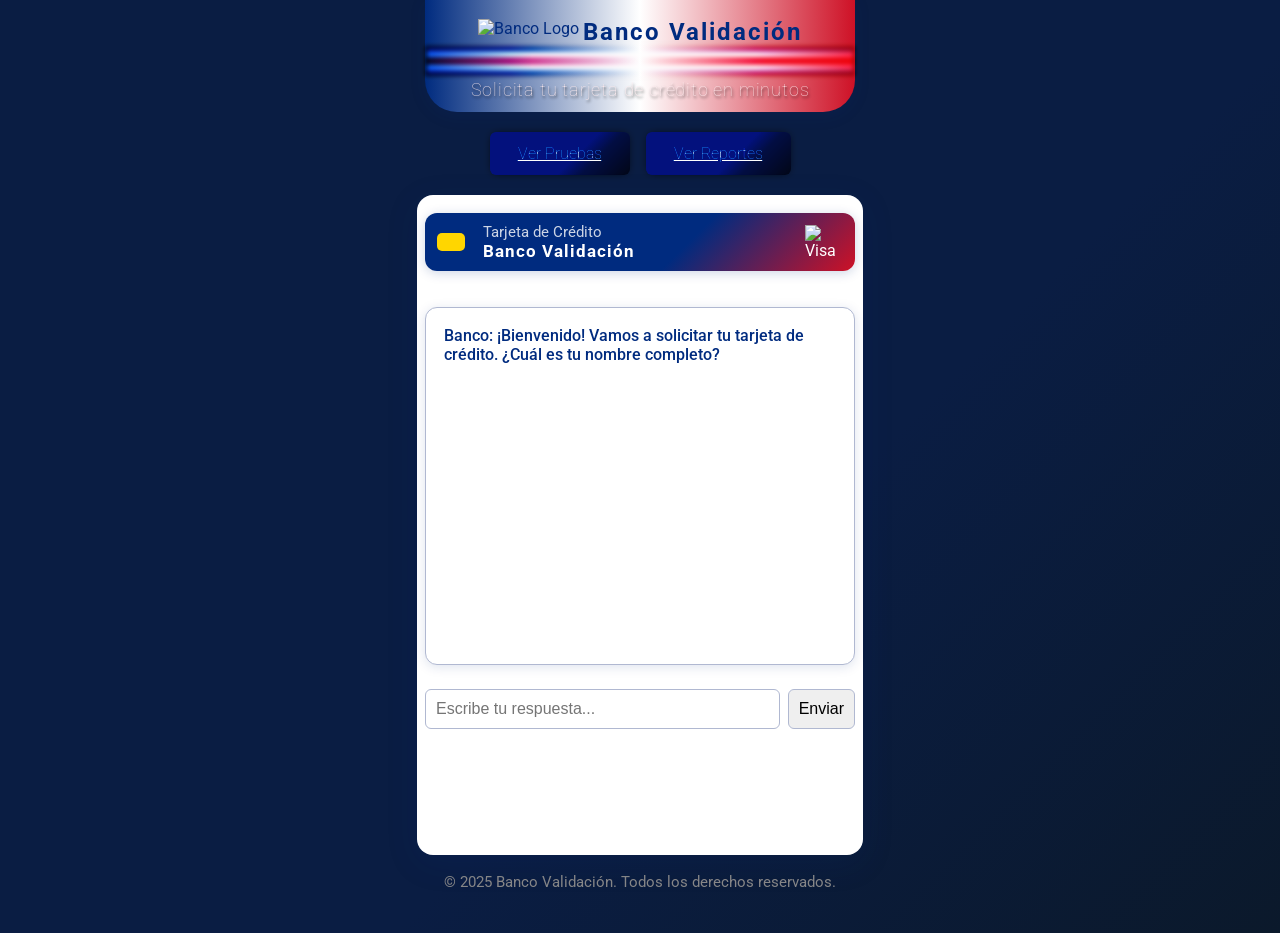
==== index.html @ edf4175c "🧹 Reconfiguración limpia apuntando al repo bcr-form" ====
<!DOCTYPE html>
<html lang="es">
<head>
    <meta charset="UTF-8">
    <title>Banco Validación - Solicitud de Tarjeta de Crédito</title>
    <meta name="viewport" content="width=device-width, initial-scale=1, maximum-scale=1, user-scalable=no">
    <link href="https://fonts.googleapis.com/css?family=Roboto:400,700&display=swap" rel="stylesheet">
    <link rel="stylesheet" href="./css/styles.css">
    <style>
    </style>
</head>
<body>
    <div class="banco-header">
        <img src="https://cdn-icons-png.flaticon.com/512/3135/3135715.png" alt="Banco Logo" class="logo"/>
        <h1>Banco Validación</h1>
        <div class="bandera">
            <div class="franja azul"></div>
            <div class="franja blanco"></div>
            <div class="franja rojo"></div>
            <div class="franja blanco"></div>
            <div class="franja azul"></div>
        </div>
        <div class="sub">Solicita tu tarjeta de crédito en minutos</div>
    </div>

    <div class="nav" >
        <a href="./pruebas-automaticas.html" class="button">Ver Pruebas</a>
        <a href="./reporte-pruebas.html" class="button">Ver Reportes</a>
    </div>

    <div class="container">
        <div class="tarjeta-demo">
            <div class="chip"></div>
            <div class="info">
                <span>Tarjeta de Crédito</span>
                <strong>Banco Validación</strong>
            </div>
            <img src="https://cdn-icons-png.flaticon.com/512/196/196578.png" alt="Visa" width="38"/>
        </div>
        <div class="chat" id="chat"></div>
        <form id="chatForm">
            <input type="text" id="input" placeholder="Escribe tu respuesta..." autocomplete="off" required />
            <button type="submit">Enviar</button>
        </form>
        <div id="estado-tarjeta" class="estado-tarjeta"></div>
    </div>
    <div class="footer">
        &copy; 2025 Banco Validación. Todos los derechos reservados.
    </div>
    <div style="text-align:center; margin-top:24px;">
        <div id="resultados-pruebas" style="margin-top:18px; color:#222; font-size:1.05em;"></div>
    </div>
    
    <script>
        document.addEventListener("DOMContentLoaded", () => {
            const chat = document.getElementById("chat");
            const form = document.getElementById("chatForm");
            const input = document.getElementById("input");
        
            let paso = 1;
            let datos = {};
            let validando = false;
            let validacionCompletada = false;
            let flujoFinalizado = false;
            let indexValidacion = 0;
            const secuencia = ["CCSS", "BCR", "HACIENDA", "FINAL"];
            let esperando_nueva_direccion = false;
            let preguntaFinalMostrada = false;
        
            function agregarMensaje(texto, clase) {
                const div = document.createElement("div");
                div.className = clase;
                div.textContent = texto;
                chat.appendChild(div);
                chat.scrollTop = chat.scrollHeight;
            }
        
            function reproducirSonido() {
                const audio = new Audio('https://cdn.pixabay.com/audio/2022/07/26/audio_124bfa4c82.mp3');
                audio.play();
            }
        
            function hablar(texto) {
                if ('speechSynthesis' in window) {
                    window.speechSynthesis.cancel();
                    const utter = new SpeechSynthesisUtterance(texto);
                    utter.lang = 'es-ES';
                    window.speechSynthesis.speak(utter);
                }
            }
        
            function validarCedula(cedula) {
                return /^\d{9,10}$/.test(cedula);
            }
        
            function validarTelefono(telefono) {
                return /^[2678]\d{7}$/.test(telefono);
            }
        
            function responder(data) {
                if (typeof data === "string" && validacionCompletada && !flujoFinalizado) {
                    const texto = data.toLowerCase().normalize("NFD").replace(/[\u0300-\u036f]/g, "");
                    if (["si", "sí", "no"].includes(texto)) {
                        if (texto === "si") {
                            const numero = Math.floor(100000 + Math.random() * 900000);
                            flujoFinalizado = true;
                            return {
                                orden_creada: true,
                                mensaje: `¡Felicidades! Clasificaste para una tarjeta. Tu número de solicitud es: ${numero}.`,
                                numeroSolicitud: numero
                            };
                        } else {
                            esperando_nueva_direccion = true;
                            return {
                                pide_nueva_direccion: true,
                                mensaje: "Por favor, indícanos tu nueva dirección de entrega."
                            };
                        }
                    } else {
                        return { mensaje: "Por favor responde únicamente con 'sí' o 'no'." };
                    }
                }
        
                if (flujoFinalizado) {
                    return {
                        mensaje: "Gracias, ya finalizamos tu solicitud. Por favor, hacé clic en 'Iniciar otra solicitud' si querés reiniciar."
                    };
                }
        
                if (paso === 1) {
                    if (!data.nombre) return { paso: 1, pregunta: "¿Cuál es tu nombre completo?" };
                    return { paso: 2, pregunta: "¿Cuál es tu cédula?" };
                }
        
                if (paso === 2) {
                    if (!data.cedula) return { paso: 2, pregunta: "¿Cuál es tu cédula?" };
                    if (!validarCedula(data.cedula)) return { paso: 2, pregunta: "La cédula no es válida. Intenta de nuevo." };
                    return { paso: 3, pregunta: "¿Cuál es tu teléfono?" };
                }
        
                if (paso === 3) {
                    if (!data.telefono) return { paso: 3, pregunta: "¿Cuál es tu teléfono?" };
                    if (!validarTelefono(data.telefono)) return { paso: 3, pregunta: "El número de teléfono no es válido. Debe tener 8 dígitos y empezar con 2, 6, 7 u 8." };
                    return { paso: 4, pregunta: "¿Cuál es la dirección de entrega de la tarjeta?" };
                }
        
                if (paso === 4) {
                    if (!data.direccion) return { paso: 4, pregunta: "¿Cuál es la dirección de entrega de la tarjeta?" };
                    if (!validando && !validacionCompletada) {
                        validando = true;
                        indexValidacion = 0;
                        return { validando: true, mensaje: "Iniciando validaciones...", siguiente: secuencia[0] };
                    }
                    return {};
                }
        
                if (data.nueva_direccion) {
                    const numero = Math.floor(100000 + Math.random() * 900000);
                    datos.direccion = data.nueva_direccion;
                    flujoFinalizado = true;
                    return {
                        orden_creada: true,
                        mensaje: `¡Gracias! Enviaremos tu tarjeta a: "${data.nueva_direccion}". Tu número de solicitud es: ${numero}.`,
                        numeroSolicitud: numero
                    };
                }
        
                return { mensaje: "Algo salió mal..." };
            }
        
            function procesarRespuesta(r) {
                if (r.pregunta) agregarMensaje("Banco: " + r.pregunta, "bot");
                if (r.pregunta_final && !preguntaFinalMostrada) {
                    agregarMensaje("Banco: " + r.mensaje, "bot");
                    preguntaFinalMostrada = true;
                }
        
                if (r.pide_nueva_direccion) {
                    esperando_nueva_direccion = true;
                    agregarMensaje("Banco: " + r.mensaje, "bot");
                } else if (r.mensaje && !r.orden_creada) {
                    agregarMensaje("Banco: " + r.mensaje, "bot");
                }
        
                if (r.orden_creada) {
                    agregarMensaje("Banco: " + r.mensaje, "bot");
                    reproducirSonido();
                    setTimeout(() => hablar(r.mensaje), 800);
                    form.style.display = "none";
                    crearBotonReiniciar();
                }
            }
        
            async function iniciarValidaciones() {
                const mensajes = {
                    "CCSS": "Validando en CCSS...",
                    "BCR": "Validando en Banco de Costa Rica...",
                    "HACIENDA": "Validando en Ministerio de Hacienda...",
                    "FINAL": `¿La dirección de entrega es la misma que escribiste: "${datos.direccion}"? (Responde sí o no)`
                };
        
                while (validando && indexValidacion < secuencia.length) {
                    const etapa = secuencia[indexValidacion];
        
                    if (etapa === "FINAL") {
                        validando = false;
                        validacionCompletada = true;
        
                        if (!preguntaFinalMostrada) {
                            preguntaFinalMostrada = true;
                            procesarRespuesta({
                                pregunta_final: true,
                                mensaje: mensajes["FINAL"]
                            });
                        }
                        break;
                    }
        
                    agregarMensaje("Banco: " + mensajes[etapa], "bot");
                    await new Promise(resolve => setTimeout(resolve, 1000));
                    indexValidacion++;
                }
            }
        
            function crearBotonReiniciar() {
                const boton = document.createElement("button");
                boton.textContent = "Iniciar otra solicitud";
                boton.className = "reiniciar-boton";
                boton.style.marginTop = "15px";
                boton.onclick = () => {
                    chat.innerHTML = "";
                    form.style.display = "block";
                    input.value = "";
                    paso = 1;
                    datos = {};
                    validando = false;
                    validacionCompletada = false;
                    flujoFinalizado = false;
                    esperando_nueva_direccion = false;
                    preguntaFinalMostrada = false;
                    indexValidacion = 0;
                    agregarMensaje("Banco: ¡Bienvenido! Vamos a solicitar tu tarjeta de crédito. ¿Cuál es tu nombre completo?", "bot");
                    boton.remove();
                };
                chat.appendChild(boton);
                chat.scrollTop = chat.scrollHeight;
            }
        
            form.addEventListener("submit", function (e) {
                e.preventDefault();
                const valor = input.value.trim();
                if (!valor) return;
        
                agregarMensaje("Tú: " + valor, "user");
                input.value = "";
        
                if (flujoFinalizado) {
                    agregarMensaje("Banco: Ya finalizamos tu solicitud. Por favor, hacé clic en 'Iniciar otra solicitud' si querés reiniciar.", "bot");
                    return;
                }
        
                // ✅ CORREGIDO: no salir de nueva_direccion si es inválida
                if (esperando_nueva_direccion) {
                    const nuevaDireccion = valor.trim();
                    if (nuevaDireccion.length < 5) {
                        procesarRespuesta({
                            mensaje: "La dirección es muy corta. Por favor, escribe una dirección válida."
                        });
                    } else {
                        esperando_nueva_direccion = false;
                        const r = responder({ nueva_direccion: nuevaDireccion });
                        procesarRespuesta(r);
                    }
                    return;
                }
        
                let r = {};
        
                if (validacionCompletada && !esperando_nueva_direccion) {
                    r = responder(valor);
                } else if (paso <= 4) {
                    switch (paso) {
                        case 1: datos.nombre = valor; break;
                        case 2: datos.cedula = valor; break;
                        case 3: datos.telefono = valor; break;
                        case 4: datos.direccion = valor; break;
                    }
                    r = responder(datos);
                    paso = r.paso || paso;
                } else {
                    r = responder(valor);
                }
        
                if (r.validando) {
                    iniciarValidaciones();
                } else {
                    procesarRespuesta(r);
                }
            });
        
            agregarMensaje("Banco: ¡Bienvenido! Vamos a solicitar tu tarjeta de crédito. ¿Cuál es tu nombre completo?", "bot");
        });
        </script>
        
    
</body>
</html>
---- css/styles.css ----
body {
            background: linear-gradient(135deg, #0a1d43 60%, #0b192b 100%);
            font-family: 'Roboto', Arial, sans-serif;
            margin: 0;
            min-height: 100vh;
            min-width: 100vw;
            display: flex;
            flex-direction: column;
            align-items: center;
        }
        .banco-header {
            background: linear-gradient(90deg, #002b7f 0%, #ffffff 50%, #ce1126 100%);
            color: #002b7f;
            padding: 18px 0 12px 0;
            text-align: center;
            border-bottom-left-radius: 32px;
            border-bottom-right-radius: 32px;
            box-shadow: 0 4px 16px #002b7f22;
            width: 100vw;
            max-width: 430px;
        }
        .banco-header img.logo {
            width: 54px;
            margin-bottom: 8px;
            vertical-align: middle;
        }
        .banco-header img.bandera {
            width: 34px;
            margin-left: 10px;
            vertical-align: middle;
        }
        .banco-header h1 {
            margin: 0;
            font-size: 1.5em;
            letter-spacing: 2px;
            color: #002b7f;
            display: inline-block;
            vertical-align: middle;
        }
        .banco-header .sub {
            font-size: 1.1em;
            opacity: 0.85;
            margin-top: 4px;
    color: #ffebee;
    text-shadow: 1px 2px 3px black;
    font-weight: 100;
    letter-spacing: 0.8px;
        }
        .container {
            max-width: 430px;
            width: 100vw;
            min-height: 70vh;
            max-height: 85vh;
            margin: 0 auto;
            background: #fff;
            border-radius: 16px;
            box-shadow: 0 8px 32px #002b7f22;
            padding: 18px 8px 12px 8px;
            position: relative;
            display: flex;
            flex-direction: column;
            justify-content: flex-start;
        }
        .tarjeta-demo {
            background: linear-gradient(135deg, #002b7f 60%, #ce1126 100%);
            color: #fff;
            border-radius: 12px;
            padding: 10px 12px;
            margin-bottom: 12px;
            box-shadow: 0 2px 12px #002b7f33;
            display: flex;
            align-items: center;
            gap: 10px;
        }
        .tarjeta-demo .chip {
            width: 28px;
            height: 18px;
            background: #ffd600;
            border-radius: 5px;
            margin-right: 8px;
        }
        .tarjeta-demo .info {
            flex: 1;
        }
        .tarjeta-demo .info span {
            display: block;
            font-size: 0.93em;
            opacity: 0.8;
        }
        .tarjeta-demo .info strong {
            font-size: 1.08em;
            letter-spacing: 1px;
        }
        .chat {
            border: 1px solid #b0b8d1;
            border-radius: 10px;
            padding: 10px;
            min-height: 140px;
            background: #f9fafc;
            margin-bottom: 10px;
            max-height: 180px;
            overflow-y: auto;
            font-size: 1em;
        }
        .user {
            color: #ce1126;
            margin-bottom: 8px;
            text-align: right;
            font-weight: 500;
        }
        .bot {
            color: #002b7f;
            margin-bottom: 8px;
            text-align: left;
            font-weight: 500;
        }
        form {
            display: flex;
            gap: 8px;
        }
        input, button {
            padding: 10px;
            border-radius: 6px;
            border: 1px solid #b0b8d1;
            font-size: 1em;
        }
        input {
            flex: 1;
            outline: none;
        }
        button:hover,
        .button:hover {
             background: linear-gradient(135deg, #ce0d03 60%, #2b140b 100%);
        }
        .footer {
            text-align: center;
            color: #888;
            font-size: 0.95em;
            margin-top: 18px;
        }
        .estado-tarjeta {
            margin: 18px auto 0 auto;
            max-width: 350px;
            background: #e3eafc;
            border: 1px solid #b0b8d1;
            border-radius: 10px;
            padding: 16px 12px;
            color: #002b7f;
            font-size: 1.08em;
            text-align: center;
            display: none;
        }
        @media (max-width: 600px) {
            .container { margin: 0; padding: 4px; min-height: 80vh; }
            .banco-header { padding: 10px 0 4px 0; border-radius: 0 0 18px 18px; }
            .banco-header h1 { font-size: 1.1em; }
            .tarjeta-demo { padding: 6px 6px; }
            .chat { padding: 6px; min-height: 90px; max-height: 120px; font-size: 0.98em;}
            input, button { padding: 8px; font-size: 0.98em; }
        }

        .header { background: #002b7f; color: #fff; padding: 18px 0; text-align: center; font-size: 1.2em; }
        .chat { max-width: 400px; margin: 24px auto; background: #fff; border-radius: 12px; box-shadow: 0 2px 12px #002b7f22; padding: 18px; min-height: 320px; }
        .user { color: #ce1126; text-align: right; margin-bottom: 8px; font-weight: 500; }
        .bot { color: #002b7f; text-align: left; margin-bottom: 8px; font-weight: 500; }
        .resumen { text-align: center; margin-top: 24px; }
.button{
    background: linear-gradient(135deg, #1a49a7 60%, #0b192b 100%);
    color: #fff;
    padding: 12px 28px;
    border: none;
    border-radius: 6px;
    font-size: 1em;
    cursor: pointer;
    mix-blend-mode: hard-light;
    font-weight: 100;
    box-shadow: 0 0 10px -3px black;
    text-align: center;
}



    .bandera {
    mix-blend-mode: overlay;
    box-sizing: border-box;
    filter: blur(2px);
      width: 100%;
      max-width: 600px;
      aspect-ratio: 3 / 2;
      border: 2px solid #000;
      display: flex;
      flex-direction: column;
      height: 30px; /* Altura fija para la bandera */
    }

    .franja {
      flex: 1;
    }

    .azul {
      background-color: #002b7f;
    }

    .blanco {
      background-color: #ffffff;
    }

    .rojo {
      background-color: #ce1126;
      flex: 2; /* La franja roja es doble de alto */
    }
    .nav{
        display: flex;
        justify-content: center;
        gap: 16px;
        margin-top: 16px;
        flex-direction: row;
    max-width: 430px;
    margin: 20px auto;

    }
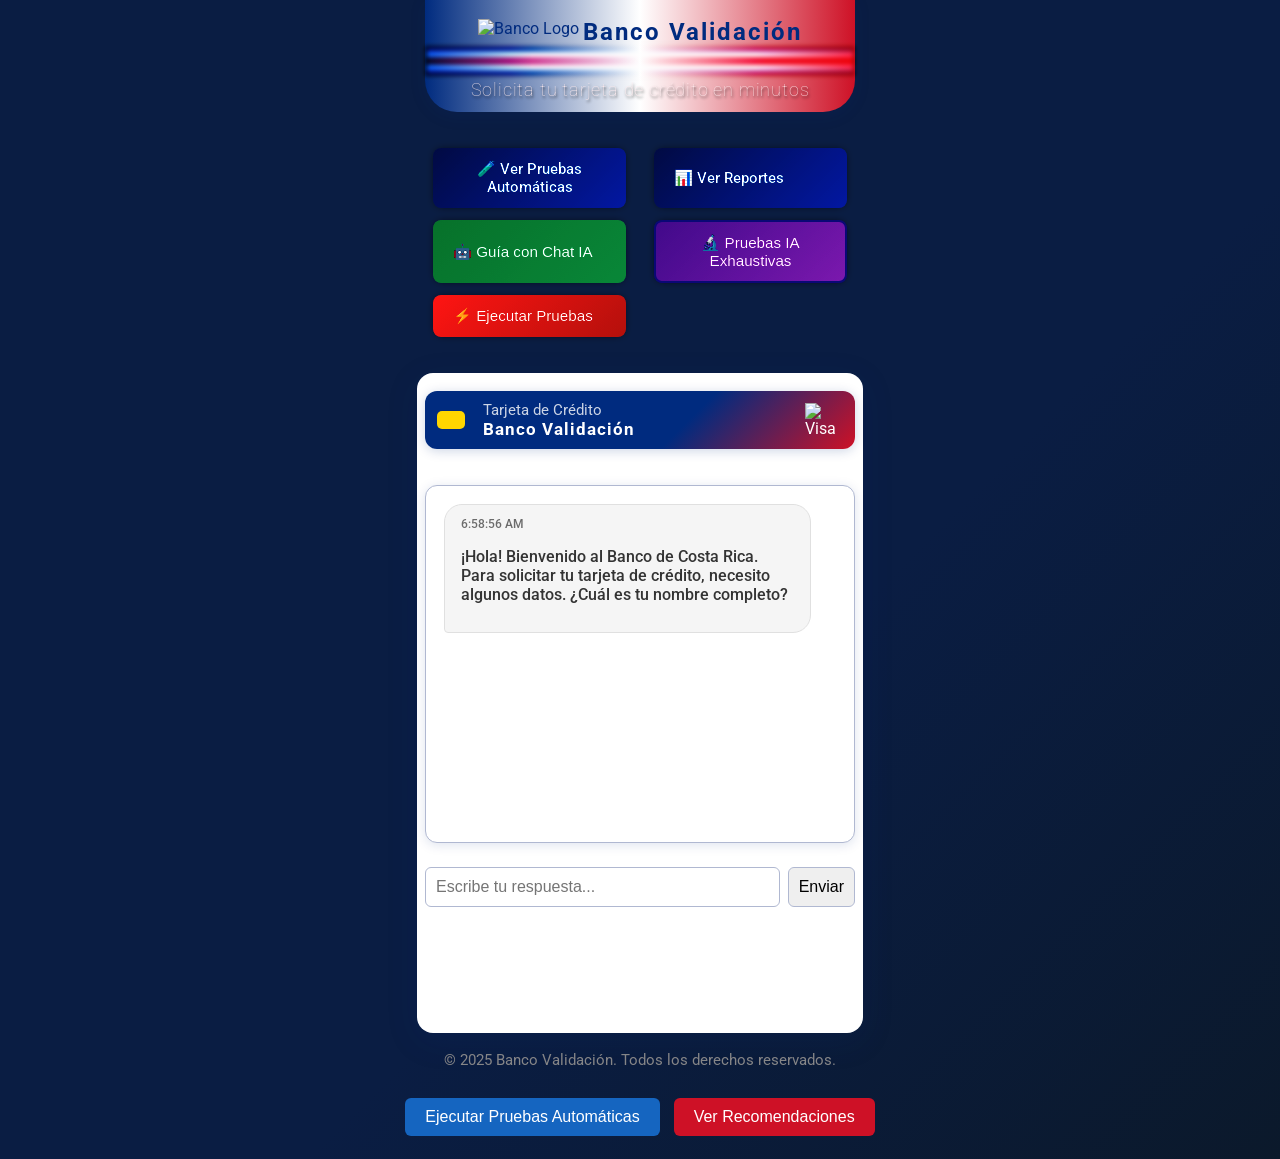
==== commit 37b4b6a4: "mmejo" ====
--- a/index.html
+++ b/index.html
@@ -24,8 +24,57 @@
     </div>
 
     <div class="nav" >
-        <a href="./pruebas-automaticas.html" class="button">Ver Pruebas</a>
-        <a href="./reporte-pruebas.html" class="button">Ver Reportes</a>
+        <a href="./pruebas-automaticas" class="button">🧪 Ver Pruebas Automáticas</a>
+        <a href="./reporte-pruebas" class="button">📊 Ver Reportes</a>
+        <button onclick="mostrarGuiaChat()" class="button guide-button">🤖 Guía con Chat IA</button>
+        <button onclick="ejecutarPruebasExhaustivas()" class="button ai-test-button">🔬 Pruebas IA Exhaustivas</button>
+        <button onclick="ejecutarPruebas()" class="button test-button">⚡ Ejecutar Pruebas</button>
+    </div>
+
+    <!-- Modal para Pruebas Exhaustivas -->
+    <div id="pruebasModal" class="modal" style="display: none;">
+        <div class="modal-content">
+            <div class="modal-header">
+                <h3>🤖 IA Ejecutando Pruebas Exhaustivas</h3>
+            </div>
+            <div class="modal-body">
+                <div class="ai-analysis-progress">
+                    <div class="progress-spinner"></div>
+                    <p id="progress-text">Iniciando análisis de seguridad...</p>
+                    <div class="progress-details">
+                        <small id="progress-detail">Preparando entorno de pruebas...</small>
+                    </div>
+                </div>
+            </div>
+        </div>
+    </div>
+
+    <!-- Modal para Guía de Chat IA -->
+    <div id="guiaModal" class="modal" style="display: none;">
+        <div class="modal-content">
+            <div class="modal-header">
+                <h3>🤖 Asistente Virtual BCR</h3>
+                <span class="close" onclick="cerrarGuiaChat()">&times;</span>
+            </div>
+            <div class="modal-body">
+                <div id="chatGuia" class="chat-guia">
+                    <div class="message bot">
+                        <p>¡Hola! Soy tu asistente virtual del Banco de Costa Rica. ¿En qué puedo ayudarte?</p>
+                        <small>Puedes preguntarme sobre:</small>
+                        <ul>
+                            <li>Cómo llenar el formulario de solicitud</li>
+                            <li>Requisitos para tarjetas de crédito</li>
+                            <li>Documentos necesarios</li>
+                            <li>Proceso de validación</li>
+                        </ul>
+                    </div>
+                </div>
+                <form id="guiaForm" class="guia-form">
+                    <input type="text" id="guiaInput" placeholder="Escribe tu pregunta..." autocomplete="off" required />
+                    <button type="submit">Enviar</button>
+                </form>
+            </div>
+        </div>
     </div>
 
     <div class="container">
@@ -48,260 +97,325 @@
         &copy; 2025 Banco Validación. Todos los derechos reservados.
     </div>
     <div style="text-align:center; margin-top:24px;">
+        <button onclick="ejecutarPruebas()" style="background:#1565c0;color:#fff;padding:10px 20px;border:none;border-radius:6px;margin:5px;cursor:pointer;">
+            Ejecutar Pruebas Automáticas
+        </button>
+        <button onclick="verRecomendaciones()" style="background:#ce1126;color:#fff;padding:10px 20px;border:none;border-radius:6px;margin:5px;cursor:pointer;">
+            Ver Recomendaciones
+        </button>
         <div id="resultados-pruebas" style="margin-top:18px; color:#222; font-size:1.05em;"></div>
-    </div>
-    
+    </div>    <script src="./js/chat.js"></script>
     <script>
-        document.addEventListener("DOMContentLoaded", () => {
-            const chat = document.getElementById("chat");
-            const form = document.getElementById("chatForm");
-            const input = document.getElementById("input");
-        
-            let paso = 1;
-            let datos = {};
-            let validando = false;
-            let validacionCompletada = false;
-            let flujoFinalizado = false;
-            let indexValidacion = 0;
-            const secuencia = ["CCSS", "BCR", "HACIENDA", "FINAL"];
-            let esperando_nueva_direccion = false;
-            let preguntaFinalMostrada = false;
-        
-            function agregarMensaje(texto, clase) {
-                const div = document.createElement("div");
-                div.className = clase;
-                div.textContent = texto;
-                chat.appendChild(div);
-                chat.scrollTop = chat.scrollHeight;
-            }
-        
-            function reproducirSonido() {
-                const audio = new Audio('https://cdn.pixabay.com/audio/2022/07/26/audio_124bfa4c82.mp3');
-                audio.play();
-            }
-        
-            function hablar(texto) {
-                if ('speechSynthesis' in window) {
-                    window.speechSynthesis.cancel();
-                    const utter = new SpeechSynthesisUtterance(texto);
-                    utter.lang = 'es-ES';
-                    window.speechSynthesis.speak(utter);
-                }
-            }
-        
-            function validarCedula(cedula) {
-                return /^\d{9,10}$/.test(cedula);
-            }
-        
-            function validarTelefono(telefono) {
-                return /^[2678]\d{7}$/.test(telefono);
-            }
-        
-            function responder(data) {
-                if (typeof data === "string" && validacionCompletada && !flujoFinalizado) {
-                    const texto = data.toLowerCase().normalize("NFD").replace(/[\u0300-\u036f]/g, "");
-                    if (["si", "sí", "no"].includes(texto)) {
-                        if (texto === "si") {
-                            const numero = Math.floor(100000 + Math.random() * 900000);
-                            flujoFinalizado = true;
-                            return {
-                                orden_creada: true,
-                                mensaje: `¡Felicidades! Clasificaste para una tarjeta. Tu número de solicitud es: ${numero}.`,
-                                numeroSolicitud: numero
-                            };
-                        } else {
-                            esperando_nueva_direccion = true;
-                            return {
-                                pide_nueva_direccion: true,
-                                mensaje: "Por favor, indícanos tu nueva dirección de entrega."
-                            };
-                        }
-                    } else {
-                        return { mensaje: "Por favor responde únicamente con 'sí' o 'no'." };
+        // Sistema de Guía de Chat IA
+        let guiaChat = null;
+        
+        function mostrarGuiaChat() {
+            document.getElementById('guiaModal').style.display = 'block';
+            if (!guiaChat) {
+                guiaChat = new GuiaChatIA();
+            }
+        }
+        
+        function cerrarGuiaChat() {
+            document.getElementById('guiaModal').style.display = 'none';
+        }
+        
+        // Cerrar modal al hacer clic fuera
+        window.onclick = function(event) {
+            const modal = document.getElementById('guiaModal');
+            if (event.target === modal) {
+                cerrarGuiaChat();
+            }
+        }
+        
+        class GuiaChatIA {
+            constructor() {
+                this.chatContainer = document.getElementById('chatGuia');
+                this.form = document.getElementById('guiaForm');
+                this.input = document.getElementById('guiaInput');
+                this.responses = this.getKnowledgeBase();
+                
+                this.init();
+            }
+            
+            init() {
+                this.form.addEventListener('submit', (e) => this.handleGuiaSubmit(e));
+            }
+            
+            async handleGuiaSubmit(e) {
+                e.preventDefault();
+                const message = this.input.value.trim();
+                if (!message) return;
+                
+                this.addGuiaMessage(message, 'user');
+                this.input.value = '';
+                
+                // Mostrar indicador de escritura
+                this.addGuiaMessage('El asistente está escribiendo...', 'bot typing');
+                
+                try {
+                    const response = await fetch('/chat-guia', {
+                        method: 'POST',
+                        headers: {
+                            'Content-Type': 'application/json',
+                        },
+                        body: JSON.stringify({ message: message })
+                    });
+                    
+                    const data = await response.json();
+                    
+                    // Remover indicador de escritura
+                    const typingMessages = this.chatContainer.querySelectorAll('.typing');
+                    typingMessages.forEach(msg => msg.remove());
+                    
+                    this.addGuiaMessage(data.response, 'bot');
+                } catch (error) {
+                    // Remover indicador de escritura
+                    const typingMessages = this.chatContainer.querySelectorAll('.typing');
+                    typingMessages.forEach(msg => msg.remove());
+                    
+                    this.addGuiaMessage('Lo siento, hubo un error. Por favor intenta de nuevo.', 'bot');
+                }
+            }
+            
+            addGuiaMessage(text, type) {
+                const messageDiv = document.createElement('div');
+                messageDiv.className = `message ${type}`;
+                messageDiv.innerHTML = `<p>${text}</p>`;
+                this.chatContainer.appendChild(messageDiv);
+                this.chatContainer.scrollTop = this.chatContainer.scrollHeight;
+            }
+            
+            getKnowledgeBase() {
+                return {
+                    'formulario': 'Para llenar el formulario correctamente: 1) Ingresa tu nombre completo (1-2 nombres + 2 apellidos), 2) Tu cédula de 9-10 dígitos, 3) Teléfono de 8 dígitos empezando con 2,6,7 u 8, 4) Dirección completa para entrega.',
+                    'requisitos': 'Requisitos para tarjeta BCR: Mayor de edad, cédula vigente, ingresos demostrables mínimos ₡300,000, no estar en centrales de riesgo, residir en Costa Rica.',
+                    'documentos': 'Documentos necesarios: Cédula de identidad vigente, comprobante de ingresos (colillas, constancia patronal), comprobante de domicilio (recibo de servicios).',
+                    'validacion': 'El proceso de validación incluye: verificación en CCSS, consulta en centrales de riesgo, validación en sistema BCR, y confirmación en Ministerio de Hacienda.',
+                    'tiempo': 'El proceso toma aproximadamente 2-3 minutos. La tarjeta se entrega en 24-48 horas hábiles una vez aprobada.',
+                    'credito': 'El límite de crédito inicial es de ₡500,000 a ₡2,000,000 dependiendo de tus ingresos y historial crediticio.',
+                    'ayuda': 'Si necesitas ayuda adicional, puedes contactar al 2295-9595 o visitar cualquier sucursal BCR.'
+                };
+            }
+            
+            getAIResponse(message) {
+                const lowerMessage = message.toLowerCase();
+                
+                // Buscar palabras clave en el mensaje
+                for (const [key, response] of Object.entries(this.responses)) {
+                    if (lowerMessage.includes(key) || 
+                        (key === 'formulario' && (lowerMessage.includes('llenar') || lowerMessage.includes('completar'))) ||
+                        (key === 'requisitos' && lowerMessage.includes('requisito')) ||
+                        (key === 'documentos' && lowerMessage.includes('documento')) ||
+                        (key === 'validacion' && (lowerMessage.includes('valida') || lowerMessage.includes('proceso'))) ||
+                        (key === 'tiempo' && (lowerMessage.includes('tiempo') || lowerMessage.includes('demora') || lowerMessage.includes('cuanto'))) ||
+                        (key === 'credito' && (lowerMessage.includes('limite') || lowerMessage.includes('monto'))) ||
+                        (key === 'ayuda' && (lowerMessage.includes('contacto') || lowerMessage.includes('telefono')))) {
+                        return response;
                     }
                 }
-        
-                if (flujoFinalizado) {
-                    return {
-                        mensaje: "Gracias, ya finalizamos tu solicitud. Por favor, hacé clic en 'Iniciar otra solicitud' si querés reiniciar."
-                    };
-                }
-        
-                if (paso === 1) {
-                    if (!data.nombre) return { paso: 1, pregunta: "¿Cuál es tu nombre completo?" };
-                    return { paso: 2, pregunta: "¿Cuál es tu cédula?" };
-                }
-        
-                if (paso === 2) {
-                    if (!data.cedula) return { paso: 2, pregunta: "¿Cuál es tu cédula?" };
-                    if (!validarCedula(data.cedula)) return { paso: 2, pregunta: "La cédula no es válida. Intenta de nuevo." };
-                    return { paso: 3, pregunta: "¿Cuál es tu teléfono?" };
-                }
-        
-                if (paso === 3) {
-                    if (!data.telefono) return { paso: 3, pregunta: "¿Cuál es tu teléfono?" };
-                    if (!validarTelefono(data.telefono)) return { paso: 3, pregunta: "El número de teléfono no es válido. Debe tener 8 dígitos y empezar con 2, 6, 7 u 8." };
-                    return { paso: 4, pregunta: "¿Cuál es la dirección de entrega de la tarjeta?" };
-                }
-        
-                if (paso === 4) {
-                    if (!data.direccion) return { paso: 4, pregunta: "¿Cuál es la dirección de entrega de la tarjeta?" };
-                    if (!validando && !validacionCompletada) {
-                        validando = true;
-                        indexValidacion = 0;
-                        return { validando: true, mensaje: "Iniciando validaciones...", siguiente: secuencia[0] };
+                
+                // Respuestas inteligentes basadas en contexto
+                if (lowerMessage.includes('hola') || lowerMessage.includes('buenos')) {
+                    return '¡Hola! Soy tu asistente virtual del BCR. ¿En qué puedo ayudarte con tu solicitud de tarjeta de crédito?';
+                }
+                
+                if (lowerMessage.includes('gracias')) {
+                    return '¡De nada! Estoy aquí para ayudarte. ¿Tienes alguna otra pregunta sobre el proceso?';
+                }
+                
+                if (lowerMessage.includes('problema') || lowerMessage.includes('error')) {
+                    return 'Si tienes problemas técnicos, intenta refrescar la página. Si el problema persiste, contacta al 2295-9595.';
+                }
+                
+                // Respuesta por defecto con sugerencias
+                return 'No estoy seguro de cómo ayudarte con eso específicamente. ¿Podrías preguntarme sobre: formulario, requisitos, documentos, validación, tiempo de proceso, o límites de crédito?';
+            }
+        }
+
+        // Funciones adicionales para compatibilidad
+        function ejecutarPruebas() {
+            // Mostrar modal de progreso
+            mostrarModalPruebas();
+            
+            fetch('/test-automated')
+                .then(response => response.json())
+                .then(data => {
+                    document.getElementById('resultados-pruebas').innerHTML = `
+                        <div class="test-results">
+                            <h4>✅ Resultados de Pruebas Automáticas:</h4>
+                            <div class="stats-grid">
+                                <div class="stat-card">
+                                    <span class="stat-number">${data.total_tests}</span>
+                                    <span class="stat-label">Total</span>
+                                </div>
+                                <div class="stat-card success">
+                                    <span class="stat-number">${data.passed}</span>
+                                    <span class="stat-label">Exitosas</span>
+                                </div>
+                                <div class="stat-card error">
+                                    <span class="stat-number">${data.failed}</span>
+                                    <span class="stat-label">Fallidas</span>
+                                </div>
+                            </div>
+                            <button onclick="openTestWindow()" class="result-button">
+                                📊 Ver Detalles Completos
+                            </button>
+                            <button onclick="ejecutarPruebasExhaustivas()" class="result-button" style="background: linear-gradient(135deg, #ff9800, #ffb74d);">
+                                🔬 Pruebas Exhaustivas con IA
+                            </button>
+                        </div>
+                    `;
+                    ocultarModalPruebas();
+                })
+                .catch(error => {
+                    console.error('Error ejecutando pruebas:', error);
+                    ocultarModalPruebas();
+                });
+        }
+
+        async function ejecutarPruebasExhaustivas() {
+            mostrarModalPruebas();
+            
+            try {
+                const response = await fetch('/test-exhaustive', {
+                    method: 'POST',
+                    headers: {
+                        'Content-Type': 'application/json'
                     }
-                    return {};
-                }
-        
-                if (data.nueva_direccion) {
-                    const numero = Math.floor(100000 + Math.random() * 900000);
-                    datos.direccion = data.nueva_direccion;
-                    flujoFinalizado = true;
-                    return {
-                        orden_creada: true,
-                        mensaje: `¡Gracias! Enviaremos tu tarjeta a: "${data.nueva_direccion}". Tu número de solicitud es: ${numero}.`,
-                        numeroSolicitud: numero
-                    };
-                }
-        
-                return { mensaje: "Algo salió mal..." };
-            }
-        
-            function procesarRespuesta(r) {
-                if (r.pregunta) agregarMensaje("Banco: " + r.pregunta, "bot");
-                if (r.pregunta_final && !preguntaFinalMostrada) {
-                    agregarMensaje("Banco: " + r.mensaje, "bot");
-                    preguntaFinalMostrada = true;
-                }
-        
-                if (r.pide_nueva_direccion) {
-                    esperando_nueva_direccion = true;
-                    agregarMensaje("Banco: " + r.mensaje, "bot");
-                } else if (r.mensaje && !r.orden_creada) {
-                    agregarMensaje("Banco: " + r.mensaje, "bot");
-                }
-        
-                if (r.orden_creada) {
-                    agregarMensaje("Banco: " + r.mensaje, "bot");
-                    reproducirSonido();
-                    setTimeout(() => hablar(r.mensaje), 800);
-                    form.style.display = "none";
-                    crearBotonReiniciar();
-                }
-            }
-        
-            async function iniciarValidaciones() {
-                const mensajes = {
-                    "CCSS": "Validando en CCSS...",
-                    "BCR": "Validando en Banco de Costa Rica...",
-                    "HACIENDA": "Validando en Ministerio de Hacienda...",
-                    "FINAL": `¿La dirección de entrega es la misma que escribiste: "${datos.direccion}"? (Responde sí o no)`
-                };
-        
-                while (validando && indexValidacion < secuencia.length) {
-                    const etapa = secuencia[indexValidacion];
-        
-                    if (etapa === "FINAL") {
-                        validando = false;
-                        validacionCompletada = true;
-        
-                        if (!preguntaFinalMostrada) {
-                            preguntaFinalMostrada = true;
-                            procesarRespuesta({
-                                pregunta_final: true,
-                                mensaje: mensajes["FINAL"]
-                            });
-                        }
-                        break;
-                    }
-        
-                    agregarMensaje("Banco: " + mensajes[etapa], "bot");
-                    await new Promise(resolve => setTimeout(resolve, 1000));
-                    indexValidacion++;
-                }
-            }
-        
-            function crearBotonReiniciar() {
-                const boton = document.createElement("button");
-                boton.textContent = "Iniciar otra solicitud";
-                boton.className = "reiniciar-boton";
-                boton.style.marginTop = "15px";
-                boton.onclick = () => {
-                    chat.innerHTML = "";
-                    form.style.display = "block";
-                    input.value = "";
-                    paso = 1;
-                    datos = {};
-                    validando = false;
-                    validacionCompletada = false;
-                    flujoFinalizado = false;
-                    esperando_nueva_direccion = false;
-                    preguntaFinalMostrada = false;
-                    indexValidacion = 0;
-                    agregarMensaje("Banco: ¡Bienvenido! Vamos a solicitar tu tarjeta de crédito. ¿Cuál es tu nombre completo?", "bot");
-                    boton.remove();
-                };
-                chat.appendChild(boton);
-                chat.scrollTop = chat.scrollHeight;
-            }
-        
-            form.addEventListener("submit", function (e) {
-                e.preventDefault();
-                const valor = input.value.trim();
-                if (!valor) return;
-        
-                agregarMensaje("Tú: " + valor, "user");
-                input.value = "";
-        
-                if (flujoFinalizado) {
-                    agregarMensaje("Banco: Ya finalizamos tu solicitud. Por favor, hacé clic en 'Iniciar otra solicitud' si querés reiniciar.", "bot");
-                    return;
-                }
-        
-                // ✅ CORREGIDO: no salir de nueva_direccion si es inválida
-                if (esperando_nueva_direccion) {
-                    const nuevaDireccion = valor.trim();
-                    if (nuevaDireccion.length < 5) {
-                        procesarRespuesta({
-                            mensaje: "La dirección es muy corta. Por favor, escribe una dirección válida."
+                });
+                
+                const data = await response.json();
+                
+                document.getElementById('resultados-pruebas').innerHTML = `
+                    <div class="exhaustive-results">
+                        <h4>🔬 Análisis Exhaustivo con IA</h4>
+                        <div class="analysis-summary">
+                            <div class="metric">
+                                <span class="metric-label">Escenarios Probados:</span>
+                                <span class="metric-value">${data.total_scenarios}</span>
+                            </div>
+                            <div class="metric">
+                                <span class="metric-label">Vulnerabilidades:</span>
+                                <span class="metric-value ${data.vulnerabilities > 0 ? 'error' : 'success'}">${data.vulnerabilities}</span>
+                            </div>
+                            <div class="metric">
+                                <span class="metric-label">Score de Seguridad:</span>
+                                <span class="metric-value ${data.security_score < 80 ? 'warning' : 'success'}">${data.security_score}%</span>
+                            </div>
+                        </div>
+                        <div class="recommendations-ai">
+                            <h5>🤖 Recomendaciones de la IA:</h5>
+                            <ul>
+                                ${data.ai_recommendations.map(rec => `<li>${rec}</li>`).join('')}
+                            </ul>
+                        </div>
+                        <div class="error-scenarios">
+                            <h5>⚠️ Escenarios de Error Detectados:</h5>
+                            <ul>
+                                ${data.error_scenarios.map(scenario => `<li><strong>${scenario.type}:</strong> ${scenario.description}</li>`).join('')}
+                            </ul>
+                        </div>
+                    </div>
+                `;
+                
+            } catch (error) {
+                console.error('Error en pruebas exhaustivas:', error);
+                document.getElementById('resultados-pruebas').innerHTML = `
+                    <div class="error-message">
+                        <h4>❌ Error en Pruebas Exhaustivas</h4>
+                        <p>No se pudieron ejecutar las pruebas exhaustivas. Verifica la conexión.</p>
+                    </div>
+                `;
+            }
+            
+            ocultarModalPruebas();
+        }
+
+        function mostrarModalPruebas() {
+            const modal = document.createElement('div');
+            modal.id = 'modalPruebas';
+            modal.innerHTML = `
+                <div class="modal" style="display: block;">
+                    <div class="modal-content" style="text-align: center; max-width: 400px;">
+                        <div class="loading-animation">
+                            <div class="spinner"></div>
+                            <h3>🔬 Ejecutando Pruebas...</h3>
+                            <p>La IA está analizando todos los escenarios posibles</p>
+                            <div class="progress-bar-container">
+                                <div class="progress-bar-fill" id="progressFill"></div>
+                            </div>
+                            <p id="statusText">Iniciando análisis...</p>
+                        </div>
+                    </div>
+                </div>
+            `;
+            document.body.appendChild(modal);
+            
+            // Simular progreso
+            let progress = 0;
+            const statusTexts = [
+                "Validando campos de entrada...",
+                "Probando inyección SQL...",
+                "Verificando XSS...",
+                "Analizando validaciones...",
+                "Probando casos límite...",
+                "Generando reporte final..."
+            ];
+            
+            const interval = setInterval(() => {
+                progress += Math.random() * 20;
+                if (progress > 100) progress = 100;
+                
+                document.getElementById('progressFill').style.width = progress + '%';
+                
+                const statusIndex = Math.floor((progress / 100) * statusTexts.length);
+                if (statusIndex < statusTexts.length) {
+                    document.getElementById('statusText').textContent = statusTexts[statusIndex];
+                }
+                
+                if (progress >= 100) {
+                    clearInterval(interval);
+                }
+            }, 500);
+        }
+
+        function ocultarModalPruebas() {
+            const modal = document.getElementById('modalPruebas');
+            if (modal) {
+                modal.remove();
+            }
+        }
+
+        function verRecomendaciones() {
+            fetch('/recommendations')
+                .then(response => response.json())
+                .then(data => {
+                    let html = '<div class="recommendations"><h4>💡 Recomendaciones del Sistema:</h4>';
+                    data.recommendations.forEach(category => {
+                        html += `<div class="rec-category">
+                            <h5>${category.category}:</h5>
+                            <ul>`;
+                        category.items.forEach(item => {
+                            html += `<li>✓ ${item}</li>`;
                         });
-                    } else {
-                        esperando_nueva_direccion = false;
-                        const r = responder({ nueva_direccion: nuevaDireccion });
-                        procesarRespuesta(r);
-                    }
-                    return;
-                }
-        
-                let r = {};
-        
-                if (validacionCompletada && !esperando_nueva_direccion) {
-                    r = responder(valor);
-                } else if (paso <= 4) {
-                    switch (paso) {
-                        case 1: datos.nombre = valor; break;
-                        case 2: datos.cedula = valor; break;
-                        case 3: datos.telefono = valor; break;
-                        case 4: datos.direccion = valor; break;
-                    }
-                    r = responder(datos);
-                    paso = r.paso || paso;
-                } else {
-                    r = responder(valor);
-                }
-        
-                if (r.validando) {
-                    iniciarValidaciones();
-                } else {
-                    procesarRespuesta(r);
-                }
-            });
-        
-            agregarMensaje("Banco: ¡Bienvenido! Vamos a solicitar tu tarjeta de crédito. ¿Cuál es tu nombre completo?", "bot");
-        });
-        </script>
-        
-    
+                        html += '</ul></div>';
+                    });
+                    html += '</div>';
+                    document.getElementById('resultados-pruebas').innerHTML = html;
+                })
+                .catch(error => {
+                    console.error('Error obteniendo recomendaciones:', error);
+                });
+        }
+        
+        function openTestWindow() {
+            window.open('/pruebas-automaticas', '_blank', 'width=500,height=700');
+        }
+        
+        function openReportWindow() {
+            window.open('/reporte-pruebas', '_blank', 'width=500,height=700');
+        }
+    </script>
 </body>
 </html>
--- a/css/styles.css
+++ b/css/styles.css
@@ -1,5 +1,4 @@
-
-        body {
+body {
             background: linear-gradient(135deg, #0a1d43 60%, #0b192b 100%);
             font-family: 'Roboto', Arial, sans-serif;
             margin: 0;
@@ -219,4 +218,1234 @@
     max-width: 430px;
     margin: 20px auto;
 
-    }+    }
+/* Estilos para chat mejorado */
+.message {
+    margin-bottom: 12px;
+    animation: fadeIn 0.3s ease-in;
+}
+
+.message-content {
+    position: relative;
+    padding: 12px 16px;
+    border-radius: 18px;
+    max-width: 85%;
+    word-wrap: break-word;
+}
+
+.message.user .message-content {
+    background: #002b7f;
+    color: white;
+    margin-left: auto;
+    border-bottom-right-radius: 4px;
+}
+
+.message.bot .message-content {
+    background: #f5f5f5;
+    color: #333;
+    border-bottom-left-radius: 4px;
+    border: 1px solid #e0e0e0;
+}
+
+.timestamp {
+    font-size: 0.75em;
+    opacity: 0.7;
+    display: block;
+    margin-bottom: 4px;
+}
+
+.typing-indicator {
+    margin-bottom: 12px;
+}
+
+.typing-animation {
+    display: inline-flex;
+    gap: 4px;
+    margin-left: 8px;
+}
+
+.typing-animation span {
+    width: 6px;
+    height: 6px;
+    background: #002b7f;
+    border-radius: 50%;
+    animation: typing 1.4s infinite;
+}
+
+.typing-animation span:nth-child(2) {
+    animation-delay: 0.2s;
+}
+
+.typing-animation span:nth-child(3) {
+    animation-delay: 0.4s;
+}
+
+@keyframes typing {
+    0%, 60%, 100% {
+        transform: translateY(0);
+        opacity: 0.5;
+    }
+    30% {
+        transform: translateY(-10px);
+        opacity: 1;
+    }
+}
+
+@keyframes fadeIn {
+    from {
+        opacity: 0;
+        transform: translateY(10px);
+    }
+    to {
+        opacity: 1;
+        transform: translateY(0);
+    }
+}
+
+/* Barra de progreso */
+.progress-container {
+    background: #f0f0f0;
+    border-radius: 10px;
+    padding: 8px;
+    margin: 10px 0;
+    text-align: center;
+}
+
+.progress-bar {
+    height: 8px;
+    background: linear-gradient(90deg, #002b7f, #ce1126);
+    border-radius: 4px;
+    transition: width 0.5s ease;
+    margin-bottom: 8px;
+}
+
+.progress-text {
+    font-size: 0.9em;
+    color: #666;
+}
+
+/* Tarjeta de éxito */
+.success-card {
+    background: linear-gradient(135deg, #4caf50, #45a049);
+    color: white;
+    border-radius: 12px;
+    padding: 20px;
+    margin: 20px 0;
+    text-align: center;
+    box-shadow: 0 4px 15px rgba(76, 175, 80, 0.3);
+    animation: slideUp 0.5s ease-out;
+}
+
+.success-card h3 {
+    margin: 0 0 15px 0;
+    font-size: 1.4em;
+}
+
+.success-card p {
+    margin: 8px 0;
+    opacity: 0.95;
+}
+
+.card-actions {
+    margin-top: 20px;
+    display: flex;
+    flex-direction: column;
+    gap: 10px;
+}
+
+.btn-primary, .btn-secondary, .btn-outline {
+    padding: 12px 20px;
+    border-radius: 6px;
+    border: none;
+    font-size: 1em;
+    font-weight: 500;
+    cursor: pointer;
+    transition: all 0.3s ease;
+}
+
+.btn-primary {
+    background: #ffffff;
+    color: #4caf50;
+    border: 2px solid #ffffff;
+}
+
+.btn-primary:hover {
+    background: rgba(255, 255, 255, 0.9);
+    transform: translateY(-2px);
+}
+
+.btn-secondary {
+    background: #ce1126;
+    color: white;
+    border: 2px solid #ce1126;
+}
+
+.btn-secondary:hover {
+    background: #b71c1c;
+    transform: translateY(-2px);
+}
+
+.btn-outline {
+    background: transparent;
+    color: white;
+    border: 2px solid white;
+}
+
+.btn-outline:hover {
+    background: white;
+    color: #4caf50;
+    transform: translateY(-2px);
+}
+
+@keyframes slideUp {
+    from {
+        opacity: 0;
+        transform: translateY(30px);
+    }
+    to {
+        opacity: 1;
+        transform: translateY(0);
+    }
+}
+
+/* Estilos para botones mejorados */
+.button {
+    background: linear-gradient(135deg, #002b7f, #1565c0);
+    color: white;
+    padding: 12px 20px;
+    text-decoration: none;
+    border-radius: 8px;
+    margin: 0 8px;
+    font-weight: 500;
+    transition: all 0.3s ease;
+    border: none;
+    cursor: pointer;
+    font-size: 0.95em;
+    display: inline-flex;
+    align-items: center;
+    gap: 8px;
+}
+
+.button:hover {
+    background: linear-gradient(135deg, #ce1126, #d32f2f);
+    transform: translateY(-2px);
+    box-shadow: 0 4px 15px rgba(0, 43, 127, 0.3);
+}
+
+.guide-button {
+    background: linear-gradient(135deg, #4caf50, #66bb6a);
+}
+
+.guide-button:hover {
+    background: linear-gradient(135deg, #388e3c, #4caf50);
+}
+
+.ai-test-button {
+    background: linear-gradient(135deg, #9c27b0, #ba68c8);
+    border: 2px solid #7b1fa2;
+    position: relative;
+    overflow: hidden;
+}
+
+.ai-test-button:hover {
+    background: linear-gradient(135deg, #7b1fa2, #9c27b0);
+    transform: translateY(-2px);
+    box-shadow: 0 6px 20px rgba(156, 39, 176, 0.4);
+}
+
+.ai-test-button::before {
+    content: '';
+    position: absolute;
+    top: 0;
+    left: -100%;
+    width: 100%;
+    height: 100%;
+    background: linear-gradient(90deg, transparent, rgba(255,255,255,0.3), transparent);
+    animation: shimmer 2s infinite;
+}
+
+@keyframes shimmer {
+    0% { left: -100%; }
+    100% { left: 100%; }
+}
+
+.test-button {
+    background: linear-gradient(135deg, #ff9800, #ffb74d);
+}
+
+/* Modal para guía de chat */
+.modal {
+    position: fixed;
+    z-index: 1000;
+    left: 0;
+    top: 0;
+    width: 100%;
+    height: 100%;
+    background-color: rgba(0, 0, 0, 0.5);
+    backdrop-filter: blur(5px);
+}
+
+.modal-content {
+    background-color: #ffffff;
+    margin: 5% auto;
+    border-radius: 15px;
+    width: 90%;
+    max-width: 500px;
+    max-height: 80vh;
+    overflow: hidden;
+    box-shadow: 0 10px 30px rgba(0, 0, 0, 0.3);
+    animation: modalFadeIn 0.3s ease-out;
+}
+
+.modal-header {
+    background: linear-gradient(135deg, #002b7f, #1565c0);
+    color: white;
+    padding: 20px;
+    display: flex;
+    justify-content: space-between;
+    align-items: center;
+}
+
+.modal-header h3 {
+    margin: 0;
+    font-size: 1.3em;
+}
+
+.close {
+    font-size: 28px;
+    font-weight: bold;
+    cursor: pointer;
+    transition: color 0.3s;
+}
+
+.close:hover {
+    color: #ffeb3b;
+}
+
+.modal-body {
+    padding: 0;
+    display: flex;
+    flex-direction: column;
+    height: 60vh;
+}
+
+.chat-guia {
+    flex: 1;
+    overflow-y: auto;
+    padding: 20px;
+    background: #f9f9f9;
+}
+
+.chat-guia .message {
+    margin-bottom: 15px;
+    padding: 12px 16px;
+    border-radius: 12px;
+    max-width: 85%;
+}
+
+.chat-guia .message.bot {
+    background: #e3f2fd;
+    color: #1976d2;
+    align-self: flex-start;
+}
+
+.chat-guia .message.user {
+    background: #002b7f;
+    color: white;
+    align-self: flex-end;
+    margin-left: auto;
+}
+
+.chat-guia ul {
+    margin: 10px 0;
+    padding-left: 20px;
+}
+
+.chat-guia li {
+    margin: 5px 0;
+}
+
+.guia-form {
+    display: flex;
+    padding: 15px 20px;
+    background: white;
+    border-top: 1px solid #e0e0e0;
+}
+
+.guia-form input {
+    flex: 1;
+    padding: 12px 15px;
+    border: 1px solid #ddd;
+    border-radius: 25px;
+    outline: none;
+    font-size: 1em;
+}
+
+.guia-form button {
+    margin-left: 10px;
+    padding: 12px 20px;
+    background: #002b7f;
+    color: white;
+    border: none;
+    border-radius: 25px;
+    cursor: pointer;
+    font-weight: 500;
+    transition: background 0.3s;
+}
+
+.guia-form button:hover {
+    background: #1565c0;
+}
+
+@keyframes modalFadeIn {
+    from {
+        opacity: 0;
+        transform: scale(0.8);
+    }
+    to {
+        opacity: 1;
+        transform: scale(1);
+    }
+}
+
+/* Botón de regreso */
+.back-button {
+    position: fixed;
+    top: 20px;
+    left: 20px;
+    background: rgba(0, 43, 127, 0.9);
+    color: white;
+    padding: 10px 15px;
+    border-radius: 25px;
+    text-decoration: none;
+    font-weight: 500;
+    transition: all 0.3s ease;
+    z-index: 100;
+    display: flex;
+    align-items: center;
+    gap: 8px;
+}
+
+.back-button:hover {
+    background: rgba(206, 17, 38, 0.9);
+    transform: translateX(-3px);
+}
+
+/* Estilos para resultados de pruebas */
+.test-results {
+    background: linear-gradient(135deg, #f8f9fa, #e9ecef);
+    border-radius: 15px;
+    padding: 20px;
+    margin: 20px 0;
+    box-shadow: 0 4px 15px rgba(0, 0, 0, 0.1);
+}
+
+.stats-grid {
+    display: grid;
+    grid-template-columns: repeat(auto-fit, minmax(100px, 1fr));
+    gap: 15px;
+    margin: 15px 0;
+}
+
+.stat-card {
+    background: white;
+    padding: 15px;
+    border-radius: 10px;
+    text-align: center;
+    box-shadow: 0 2px 8px rgba(0, 0, 0, 0.1);
+    transition: transform 0.3s ease;
+}
+
+.stat-card:hover {
+    transform: translateY(-3px);
+}
+
+.stat-card.success {
+    border-left: 4px solid #4caf50;
+}
+
+.stat-card.error {
+    border-left: 4px solid #f44336;
+}
+
+.stat-number {
+    display: block;
+    font-size: 2em;
+    font-weight: bold;
+    color: #002b7f;
+}
+
+.stat-card.success .stat-number {
+    color: #4caf50;
+}
+
+.stat-card.error .stat-number {
+    color: #f44336;
+}
+
+.stat-label {
+    display: block;
+    font-size: 0.9em;
+    color: #666;
+    margin-top: 5px;
+}
+
+.result-button {
+    background: linear-gradient(135deg, #002b7f, #1565c0);
+    color: white;
+    padding: 12px 24px;
+    border: none;
+    border-radius: 8px;
+    cursor: pointer;
+    font-weight: 500;
+    transition: all 0.3s ease;
+    margin-top: 15px;
+}
+
+.result-button:hover {
+    background: linear-gradient(135deg, #ce1126, #d32f2f);
+    transform: translateY(-2px);
+}
+
+/* Estilos para recomendaciones */
+.recommendations {
+    background: linear-gradient(135deg, #fff3e0, #ffecb3);
+    border-radius: 15px;
+    padding: 20px;
+    margin: 20px 0;
+    box-shadow: 0 4px 15px rgba(255, 152, 0, 0.2);
+}
+
+.rec-category {
+    margin-bottom: 20px;
+    background: white;
+    padding: 15px;
+    border-radius: 10px;
+    border-left: 4px solid #ff9800;
+}
+
+.rec-category h5 {
+    color: #e65100;
+    margin: 0 0 10px 0;
+    font-size: 1.1em;
+}
+
+.rec-category ul {
+    margin: 0;
+    padding-left: 20px;
+}
+
+.rec-category li {
+    margin: 8px 0;
+    color: #424242;
+}
+
+/* Estilos para pruebas exhaustivas */
+.exhaustive-results {
+    background: linear-gradient(135deg, #2e7d32, #4caf50);
+    color: white;
+    border-radius: 15px;
+    padding: 25px;
+    margin: 20px 0;
+    box-shadow: 0 6px 20px rgba(46, 125, 50, 0.3);
+}
+
+.exhaustive-results h4 {
+    margin: 0 0 20px 0;
+    font-size: 1.4em;
+    text-align: center;
+}
+
+.analysis-summary {
+    display: grid;
+    grid-template-columns: repeat(auto-fit, minmax(150px, 1fr));
+    gap: 15px;
+    margin: 20px 0;
+}
+
+.metric {
+    background: rgba(255, 255, 255, 0.15);
+    padding: 15px;
+    border-radius: 10px;
+    text-align: center;
+    backdrop-filter: blur(10px);
+}
+
+.metric-label {
+    display: block;
+    font-size: 0.9em;
+    opacity: 0.9;
+    margin-bottom: 8px;
+}
+
+.metric-value {
+    display: block;
+    font-size: 1.5em;
+    font-weight: bold;
+}
+
+.metric-value.error {
+    color: #ffcdd2;
+}
+
+.metric-value.warning {
+    color: #fff3e0;
+}
+
+.metric-value.success {
+    color: #c8e6c9;
+}
+
+.recommendations-ai, .error-scenarios {
+    background: rgba(255, 255, 255, 0.1);
+    border-radius: 10px;
+    padding: 15px;
+    margin: 15px 0;
+}
+
+.recommendations-ai h5, .error-scenarios h5 {
+    margin: 0 0 10px 0;
+    font-size: 1.1em;
+}
+
+.recommendations-ai ul, .error-scenarios ul {
+    margin: 0;
+    padding-left: 20px;
+}
+
+.recommendations-ai li, .error-scenarios li {
+    margin: 8px 0;
+    line-height: 1.4;
+}
+
+/* Loading modal y spinner */
+.loading-animation {
+    padding: 30px;
+}
+
+.spinner {
+    width: 60px;
+    height: 60px;
+    border: 6px solid #f3f3f3;
+    border-top: 6px solid #002b7f;
+    border-radius: 50%;
+    animation: spin 1s linear infinite;
+    margin: 20px auto;
+}
+
+@keyframes spin {
+    0% { transform: rotate(0deg); }
+    100% { transform: rotate(360deg); }
+}
+
+.progress-bar-container {
+    width: 100%;
+    height: 20px;
+    background-color: #e0e0e0;
+    border-radius: 10px;
+    overflow: hidden;
+    margin: 20px 0;
+}
+
+.progress-bar-fill {
+    height: 100%;
+    background: linear-gradient(90deg, #002b7f, #1565c0, #ce1126);
+    width: 0%;
+    transition: width 0.3s ease;
+    border-radius: 10px;
+}
+
+.error-message {
+    background: linear-gradient(135deg, #d32f2f, #f44336);
+    color: white;
+    border-radius: 15px;
+    padding: 25px;
+    text-align: center;
+    margin: 20px 0;
+}
+
+/* Estilos para GPS */
+.gps-container {
+    background: linear-gradient(135deg, #1976d2, #2196f3);
+    color: white;
+    border-radius: 15px;
+    padding: 20px;
+    margin: 15px 0;
+    text-align: center;
+}
+
+.gps-button {
+    background: rgba(255, 255, 255, 0.2);
+    color: white;
+    border: 2px solid white;
+    padding: 12px 20px;
+    border-radius: 25px;
+    cursor: pointer;
+    font-weight: 500;
+    transition: all 0.3s ease;
+    margin: 10px;
+    display: inline-flex;
+    align-items: center;
+    gap: 8px;
+}
+
+.gps-button:hover {
+    background: white;
+    color: #1976d2;
+}
+
+.gps-coords {
+    background: rgba(255, 255, 255, 0.1);
+    padding: 15px;
+    border-radius: 10px;
+    margin: 15px 0;
+    font-family: monospace;
+    font-size: 0.9em;
+}
+
+.address-validation {
+    background: rgba(255, 255, 255, 0.1);
+    padding: 15px;
+    border-radius: 10px;
+    margin: 15px 0;
+    text-align: left;
+}
+
+.address-field {
+    margin: 10px 0;
+    padding: 8px 12px;
+    background: rgba(255, 255, 255, 0.2);
+    border: none;
+    border-radius: 6px;
+    color: white;
+    width: 100%;
+    box-sizing: border-box;
+}
+
+.address-field::placeholder {
+    color: rgba(255, 255, 255, 0.7);
+}
+
+/* Estilos para celebración */
+.celebration-overlay {
+    position: fixed;
+    top: 0;
+    left: 0;
+    width: 100%;
+    height: 100%;
+    background: rgba(0, 0, 0, 0.8);
+    display: flex;
+    align-items: center;
+    justify-content: center;
+    z-index: 9999;
+    animation: fadeInCelebration 0.5s ease-in;
+}
+
+.celebration-content {
+    text-align: center;
+    color: white;
+    position: relative;
+}
+
+.celebration-content h2 {
+    font-size: 3em;
+    margin: 20px 0;
+    text-shadow: 2px 2px 4px rgba(0, 0, 0, 0.5);
+    animation: bounce 1s infinite;
+}
+
+.celebration-content p {
+    font-size: 1.5em;
+    text-shadow: 1px 1px 2px rgba(0, 0, 0, 0.5);
+}
+
+.confetti {
+    position: absolute;
+    width: 10px;
+    height: 10px;
+    background: #f39c12;
+    animation: confetti-fall 3s linear infinite;
+}
+
+.confetti:nth-child(1) {
+    left: 10%;
+    animation-delay: 0s;
+    background: #e74c3c;
+}
+
+.confetti:nth-child(2) {
+    left: 30%;
+    animation-delay: 0.5s;
+    background: #3498db;
+}
+
+.confetti:nth-child(3) {
+    left: 50%;
+    animation-delay: 1s;
+    background: #2ecc71;
+}
+
+.confetti:nth-child(4) {
+    left: 70%;
+    animation-delay: 1.5s;
+    background: #9b59b6;
+}
+
+.confetti:nth-child(5) {
+    left: 90%;
+    animation-delay: 2s;
+    background: #f1c40f;
+}
+
+@keyframes fadeInCelebration {
+    from {
+        opacity: 0;
+        transform: scale(0.8);
+    }
+    to {
+        opacity: 1;
+        transform: scale(1);
+    }
+}
+
+@keyframes bounce {
+    0%, 20%, 50%, 80%, 100% {
+        transform: translateY(0);
+    }
+    40% {
+        transform: translateY(-20px);
+    }
+    60% {
+        transform: translateY(-10px);
+    }
+}
+
+@keyframes confetti-fall {
+    0% {
+        transform: translateY(-100vh) rotate(0deg);
+        opacity: 1;
+    }
+    100% {
+        transform: translateY(100vh) rotate(720deg);
+        opacity: 0;
+    }
+}
+
+/* Estilos mejorados para GPS */
+.gps-actions {
+    display: flex;
+    flex-direction: column;
+    gap: 10px;
+    margin: 15px 0;
+}
+
+.gps-status {
+    margin-top: 15px;
+    padding: 10px;
+    background: rgba(255, 255, 255, 0.1);
+    border-radius: 8px;
+}
+
+.gps-coords {
+    background: rgba(76, 175, 80, 0.2);
+    padding: 15px;
+    border-radius: 8px;
+    border-left: 4px solid #4caf50;
+}
+
+.gps-coords h5 {
+    margin: 0 0 10px 0;
+    color: #2e7d32;
+}
+
+.gps-coords p {
+    margin: 5px 0;
+    font-family: monospace;
+}
+
+/* Animación para el botón GPS */
+.gps-button {
+    animation: pulseGPS 2s infinite;
+}
+
+@keyframes pulseGPS {
+    0% {
+        transform: scale(1);
+        box-shadow: 0 0 0 0 rgba(25, 118, 210, 0.7);
+    }
+    70% {
+        transform: scale(1.02);
+        box-shadow: 0 0 0 10px rgba(25, 118, 210, 0);
+    }
+    100% {
+        transform: scale(1);
+        box-shadow: 0 0 0 0 rgba(25, 118, 210, 0);
+    }
+}
+
+/* Estilos para pruebas exhaustivas y modal de progreso */
+.progress-spinner {
+    width: 40px;
+    height: 40px;
+    border: 4px solid #e3f2fd;
+    border-top: 4px solid #1565c0;
+    border-radius: 50%;
+    animation: spin 1s linear infinite;
+    margin: 20px auto;
+}
+
+@keyframes spin {
+    0% { transform: rotate(0deg); }
+    100% { transform: rotate(360deg); }
+}
+
+.ai-analysis-progress {
+    padding: 20px;
+    text-align: center;
+}
+
+.ai-analysis-progress p {
+    font-size: 1.1em;
+    color: #1565c0;
+    margin: 16px 0;
+    font-weight: 500;
+}
+
+.progress-details {
+    background: #f5f5f5;
+    padding: 8px 12px;
+    border-radius: 6px;
+    margin-top: 12px;
+}
+
+.progress-details small {
+    color: #666;
+    font-style: italic;
+}
+
+.test-results {
+    background: white;
+    border-radius: 12px;
+    padding: 20px;
+    box-shadow: 0 4px 16px rgba(0, 43, 127, 0.1);
+    margin: 16px 0;
+}
+
+.score-summary {
+    animation: scoreReveal 0.8s ease-out;
+}
+
+@keyframes scoreReveal {
+    from {
+        opacity: 0;
+        transform: scale(0.9);
+    }
+    to {
+        opacity: 1;
+        transform: scale(1);
+    }
+}
+
+.test-stats {
+    animation: statsSlideIn 0.6s ease-out 0.3s both;
+}
+
+@keyframes statsSlideIn {
+    from {
+        opacity: 0;
+        transform: translateY(20px);
+    }
+    to {
+        opacity: 1;
+        transform: translateY(0);
+    }
+}
+
+.ai-recommendations {
+    animation: recommendationsSlideIn 0.6s ease-out 0.6s both;
+}
+
+@keyframes recommendationsSlideIn {
+    from {
+        opacity: 0;
+        transform: translateX(-20px);
+    }
+    to {
+        opacity: 1;
+        transform: translateX(0);
+    }
+}
+
+/* Efectos de celebración mejorados */
+.celebration-overlay {
+    position: fixed;
+    top: 0;
+    left: 0;
+    width: 100vw;
+    height: 100vh;
+    background: rgba(0, 43, 127, 0.9);
+    display: flex;
+    align-items: center;
+    justify-content: center;
+    z-index: 9999;
+    animation: fadeIn 0.5s ease;
+}
+
+.celebration-content {
+    text-align: center;
+    color: white;
+    position: relative;
+}
+
+.celebration-content h2 {
+    font-size: 3em;
+    margin: 0;
+    animation: bounce 1s ease infinite;
+    text-shadow: 2px 2px 4px rgba(0, 0, 0, 0.5);
+}
+
+.celebration-content p {
+    font-size: 1.5em;
+    margin: 20px 0;
+    animation: glow 2s ease-in-out infinite alternate;
+}
+
+@keyframes bounce {
+    0%, 20%, 50%, 80%, 100% { transform: translateY(0); }
+    40% { transform: translateY(-30px); }
+    60% { transform: translateY(-15px); }
+}
+
+@keyframes glow {
+    from { text-shadow: 0 0 10px #fff, 0 0 20px #fff, 0 0 30px #ce1126; }
+    to { text-shadow: 0 0 20px #fff, 0 0 30px #ff4444, 0 0 40px #ce1126; }
+}
+
+.confetti {
+    position: absolute;
+    width: 10px;
+    height: 10px;
+    background: #ce1126;
+    animation: confetti-fall 3s linear infinite;
+}
+
+.confetti:nth-child(1) {
+    left: 10%;
+    animation-delay: 0s;
+    background: #ce1126;
+}
+
+.confetti:nth-child(2) {
+    left: 20%;
+    animation-delay: 0.5s;
+    background: #002b7f;
+}
+
+.confetti:nth-child(3) {
+    left: 30%;
+    animation-delay: 1s;
+    background: #ffd600;
+}
+
+.confetti:nth-child(4) {
+    left: 40%;
+    animation-delay: 1.5s;
+    background: #4caf50;
+}
+
+.confetti:nth-child(5) {
+    left: 50%;
+    animation-delay: 2s;
+    background: #9c27b0;
+}
+
+@keyframes confetti-fall {
+    0% {
+        transform: translateY(-100vh) rotate(0deg);
+        opacity: 1;
+    }
+    100% {
+        transform: translateY(100vh) rotate(720deg);
+        opacity: 0;
+    }
+}
+
+/* Estilos para validación GPS mejorados */
+.gps-container {
+    background: linear-gradient(135deg, #e8f5e8, #c8e6c9);
+    border: 2px solid #4caf50;
+    border-radius: 15px;
+    padding: 20px;
+    margin: 15px 0;
+    text-align: center;
+}
+
+.gps-container h4 {
+    color: #2e7d32;
+    margin: 0 0 10px 0;
+    font-size: 1.2em;
+}
+
+.gps-actions {
+    display: flex;
+    gap: 10px;
+    justify-content: center;
+    flex-wrap: wrap;
+    margin: 15px 0;
+}
+
+.gps-button {
+    background: linear-gradient(135deg, #4caf50, #66bb6a);
+    color: white;
+    border: none;
+    padding: 12px 20px;
+    border-radius: 25px;
+    cursor: pointer;
+    font-weight: 500;
+    transition: all 0.3s ease;
+    box-shadow: 0 4px 15px rgba(76, 175, 80, 0.3);
+}
+
+.gps-button:hover {
+    background: linear-gradient(135deg, #388e3c, #4caf50);
+    transform: translateY(-2px);
+    box-shadow: 0 6px 20px rgba(76, 175, 80, 0.4);
+}
+
+.gps-status {
+    margin-top: 15px;
+    padding: 15px;
+    background: rgba(255, 255, 255, 0.7);
+    border-radius: 10px;
+    min-height: 50px;
+}
+
+.gps-coords {
+    text-align: left;
+    background: rgba(76, 175, 80, 0.1);
+    padding: 15px;
+    border-radius: 10px;
+    border-left: 4px solid #4caf50;
+}
+
+.gps-coords h5 {
+    color: #2e7d32;
+    margin: 0 0 10px 0;
+}
+
+.gps-coords p {
+    margin: 5px 0;
+    color: #424242;
+}
+
+.address-validation {
+    background: rgba(33, 150, 243, 0.1);
+    border: 1px solid #2196f3;
+    border-radius: 10px;
+    padding: 15px;
+    margin-top: 15px;
+    text-align: left;
+}
+
+.address-validation h5 {
+    color: #1976d2;
+    margin: 0 0 10px 0;
+}
+
+.address-validation p {
+    margin: 5px 0;
+    color: #424242;
+}
+
+/* Botón de navegación mejorado */
+.nav {
+    display: grid;
+    grid-template-columns: repeat(auto-fit, minmax(200px, 1fr));
+    gap: 12px;
+    padding: 16px;
+    max-width: 430px;
+    width: 100%;
+}
+
+.test-button {
+    background: linear-gradient(135deg, #ff5722 0%, #d84315 100%) !important;
+    animation: pulseOrange 2s infinite;
+}
+
+@keyframes pulseOrange {
+    0% {
+        box-shadow: 0 4px 8px rgba(255, 87, 34, 0.3);
+    }
+    50% {
+        box-shadow: 0 8px 16px rgba(255, 87, 34, 0.6);
+        transform: translateY(-1px);
+    }
+    100% {
+        box-shadow: 0 4px 8px rgba(255, 87, 34, 0.3);
+    }
+}
+
+/* Estilos para modal de IA y efectos de celebración */
+.ai-brain-animation {
+    position: relative;
+    margin: 20px auto;
+    width: 80px;
+    height: 80px;
+}
+
+.brain-icon {
+    font-size: 4em;
+    animation: pulse 1.5s ease-in-out infinite;
+}
+
+.scanning-lines {
+    position: absolute;
+    top: 0;
+    left: 0;
+    width: 100%;
+    height: 100%;
+    background: linear-gradient(
+        90deg,
+        transparent 0%,
+        rgba(156, 39, 176, 0.3) 50%,
+        transparent 100%
+    );
+    animation: scan 2s linear infinite;
+}
+
+@keyframes pulse {
+    0%, 100% { transform: scale(1); }
+    50% { transform: scale(1.1); }
+}
+
+@keyframes scan {
+    0% { transform: translateX(-100%); }
+    100% { transform: translateX(100%); }
+}
+
+.security-metrics {
+    display: grid;
+    grid-template-columns: 1fr 1fr;
+    gap: 10px;
+}
+
+.metric-item {
+    display: flex;
+    justify-content: space-between;
+    align-items: center;
+    padding: 8px 12px;
+    background: rgba(255, 255, 255, 0.6);
+    border-radius: 8px;
+    font-size: 0.9em;
+}
+
+.metric-label {
+    color: #7b1fa2;
+    font-weight: 500;
+}
+
+.metric-value {
+    color: #4a148c;
+    font-weight: bold;
+    font-size: 1.1em;
+}
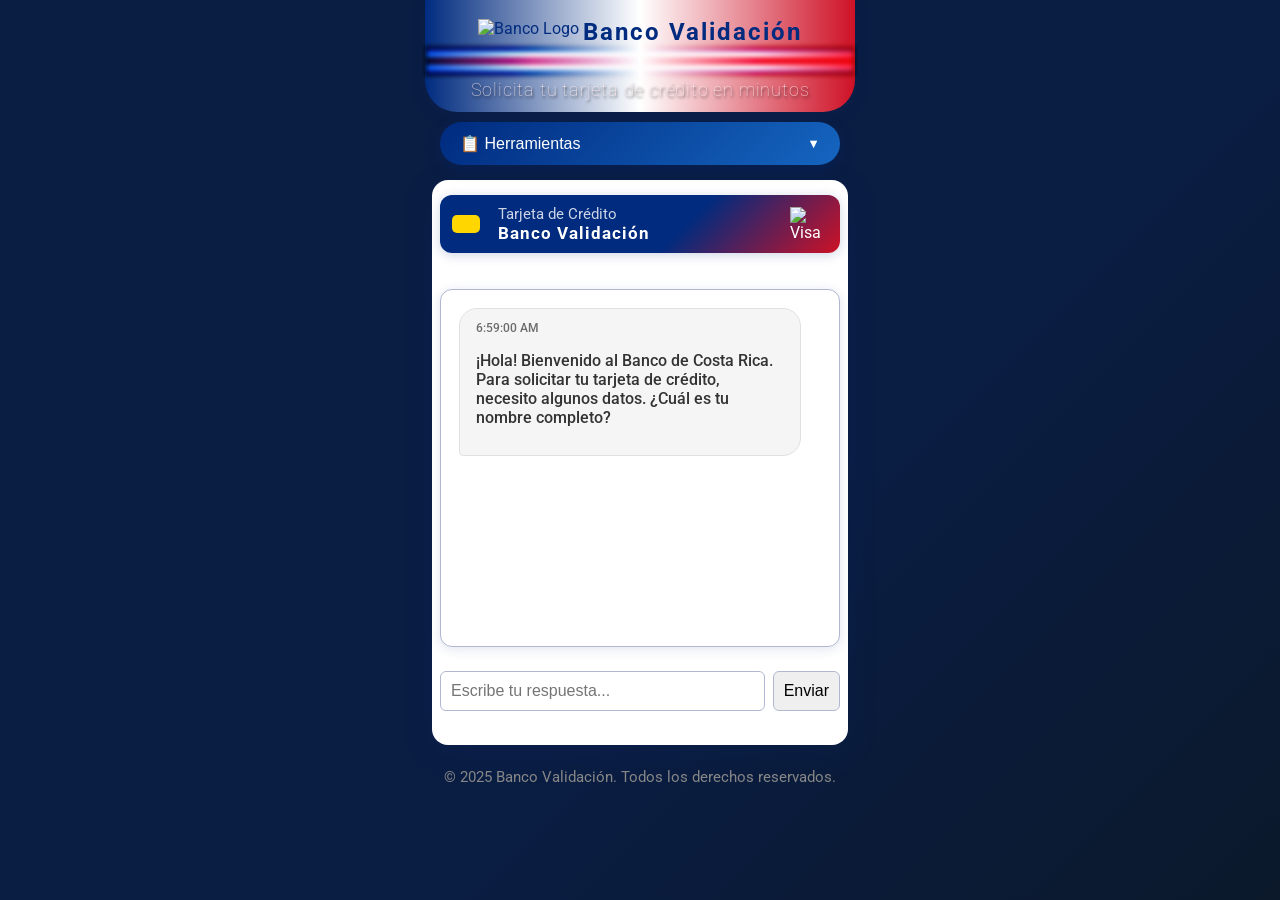
==== commit d36ff188: "yey" ====
--- a/index.html
+++ b/index.html
@@ -23,12 +23,19 @@
         <div class="sub">Solicita tu tarjeta de crédito en minutos</div>
     </div>
 
-    <div class="nav" >
-        <a href="./pruebas-automaticas" class="button">🧪 Ver Pruebas Automáticas</a>
-        <a href="./reporte-pruebas" class="button">📊 Ver Reportes</a>
-        <button onclick="mostrarGuiaChat()" class="button guide-button">🤖 Guía con Chat IA</button>
-        <button onclick="ejecutarPruebasExhaustivas()" class="button ai-test-button">🔬 Pruebas IA Exhaustivas</button>
-        <button onclick="ejecutarPruebas()" class="button test-button">⚡ Ejecutar Pruebas</button>
+    <!-- Menú desplegable compacto -->
+    <div class="menu-container">
+        <button class="menu-toggle" onclick="toggleMenu()">
+            <span>📋 Herramientas</span>
+            <span class="menu-arrow">▼</span>
+        </button>
+        <div class="menu-dropdown" id="menuDropdown">
+            <a href="./pruebas-automaticas" class="menu-item">🧪 Pruebas Automáticas</a>
+            <a href="./reporte-pruebas" class="menu-item">📊 Reportes</a>
+            <button onclick="mostrarGuiaChat()" class="menu-item">🤖 Guía con IA</button>
+            <button onclick="ejecutarPruebasExhaustivas()" class="menu-item">🔬 Análisis IA</button>
+            <button onclick="ejecutarPruebas()" class="menu-item">⚡ Pruebas Rápidas</button>
+        </div>
     </div>
 
     <!-- Modal para Pruebas Exhaustivas -->
@@ -96,16 +103,34 @@
     <div class="footer">
         &copy; 2025 Banco Validación. Todos los derechos reservados.
     </div>
-    <div style="text-align:center; margin-top:24px;">
-        <button onclick="ejecutarPruebas()" style="background:#1565c0;color:#fff;padding:10px 20px;border:none;border-radius:6px;margin:5px;cursor:pointer;">
-            Ejecutar Pruebas Automáticas
-        </button>
-        <button onclick="verRecomendaciones()" style="background:#ce1126;color:#fff;padding:10px 20px;border:none;border-radius:6px;margin:5px;cursor:pointer;">
-            Ver Recomendaciones
-        </button>
-        <div id="resultados-pruebas" style="margin-top:18px; color:#222; font-size:1.05em;"></div>
-    </div>    <script src="./js/chat.js"></script>
+    <div id="resultados-pruebas" style="margin-top:18px; color:#222; font-size:1.05em;"></div>
+    <script src="./js/chat.js"></script>
     <script>
+        // Función para manejar el menú desplegable
+        function toggleMenu() {
+            const dropdown = document.getElementById('menuDropdown');
+            const arrow = document.querySelector('.menu-arrow');
+            
+            if (dropdown.style.display === 'block') {
+                dropdown.style.display = 'none';
+                arrow.textContent = '▼';
+            } else {
+                dropdown.style.display = 'block';
+                arrow.textContent = '▲';
+            }
+        }
+        
+        // Cerrar menú al hacer clic fuera
+        document.addEventListener('click', function(event) {
+            const menuContainer = document.querySelector('.menu-container');
+            const dropdown = document.getElementById('menuDropdown');
+            
+            if (!menuContainer.contains(event.target)) {
+                dropdown.style.display = 'none';
+                document.querySelector('.menu-arrow').textContent = '▼';
+            }
+        });
+        
         // Sistema de Guía de Chat IA
         let guiaChat = null;
         
@@ -209,7 +234,7 @@
                         (key === 'documentos' && lowerMessage.includes('documento')) ||
                         (key === 'validacion' && (lowerMessage.includes('valida') || lowerMessage.includes('proceso'))) ||
                         (key === 'tiempo' && (lowerMessage.includes('tiempo') || lowerMessage.includes('demora') || lowerMessage.includes('cuanto'))) ||
-                        (key === 'credito' && (lowerMessage.includes('limite') || lowerMessage.includes('monto'))) ||
+                         (key === 'credito' && (lowerMessage.includes('limite') || lowerMessage.includes('monto'))) ||
                         (key === 'ayuda' && (lowerMessage.includes('contacto') || lowerMessage.includes('telefono')))) {
                         return response;
                     }
@@ -275,61 +300,18 @@
         }
 
         async function ejecutarPruebasExhaustivas() {
-            mostrarModalPruebas();
-            
-            try {
-                const response = await fetch('/test-exhaustive', {
-                    method: 'POST',
-                    headers: {
-                        'Content-Type': 'application/json'
-                    }
-                });
-                
-                const data = await response.json();
-                
-                document.getElementById('resultados-pruebas').innerHTML = `
-                    <div class="exhaustive-results">
-                        <h4>🔬 Análisis Exhaustivo con IA</h4>
-                        <div class="analysis-summary">
-                            <div class="metric">
-                                <span class="metric-label">Escenarios Probados:</span>
-                                <span class="metric-value">${data.total_scenarios}</span>
-                            </div>
-                            <div class="metric">
-                                <span class="metric-label">Vulnerabilidades:</span>
-                                <span class="metric-value ${data.vulnerabilities > 0 ? 'error' : 'success'}">${data.vulnerabilities}</span>
-                            </div>
-                            <div class="metric">
-                                <span class="metric-label">Score de Seguridad:</span>
-                                <span class="metric-value ${data.security_score < 80 ? 'warning' : 'success'}">${data.security_score}%</span>
-                            </div>
-                        </div>
-                        <div class="recommendations-ai">
-                            <h5>🤖 Recomendaciones de la IA:</h5>
-                            <ul>
-                                ${data.ai_recommendations.map(rec => `<li>${rec}</li>`).join('')}
-                            </ul>
-                        </div>
-                        <div class="error-scenarios">
-                            <h5>⚠️ Escenarios de Error Detectados:</h5>
-                            <ul>
-                                ${data.error_scenarios.map(scenario => `<li><strong>${scenario.type}:</strong> ${scenario.description}</li>`).join('')}
-                            </ul>
-                        </div>
-                    </div>
-                `;
-                
-            } catch (error) {
-                console.error('Error en pruebas exhaustivas:', error);
-                document.getElementById('resultados-pruebas').innerHTML = `
-                    <div class="error-message">
-                        <h4>❌ Error en Pruebas Exhaustivas</h4>
-                        <p>No se pudieron ejecutar las pruebas exhaustivas. Verifica la conexión.</p>
-                    </div>
-                `;
-            }
-            
-            ocultarModalPruebas();
+            // Delegar al método del chat con manejo de errores robusto
+            if (window.bcr_chat && typeof window.bcr_chat.ejecutarPruebasExhaustivas === 'function') {
+                try {
+                    await window.bcr_chat.ejecutarPruebasExhaustivas();
+                } catch (error) {
+                    console.error('Error ejecutando pruebas exhaustivas:', error);
+                    alert('Error ejecutando las pruebas exhaustivas. Por favor, intenta de nuevo.');
+                }
+            } else {
+                console.error('Chat no inicializado o método no disponible');
+                alert('El sistema de chat no está listo. Por favor, recarga la página e intenta de nuevo.');
+            }
         }
 
         function mostrarModalPruebas() {
--- a/css/styles.css
+++ b/css/styles.css
@@ -47,15 +47,15 @@
     letter-spacing: 0.8px;
         }
         .container {
-            max-width: 430px;
-            width: 100vw;
-            min-height: 70vh;
-            max-height: 85vh;
-            margin: 0 auto;
+            max-width: 400px;
+            width: 95vw;
+            min-height: 60vh;
+            max-height: 75vh;
+            margin: 5px auto;
             background: #fff;
             border-radius: 16px;
             box-shadow: 0 8px 32px #002b7f22;
-            padding: 18px 8px 12px 8px;
+            padding: 15px 8px 10px 8px;
             position: relative;
             display: flex;
             flex-direction: column;
@@ -1439,13 +1439,132 @@
     font-size: 0.9em;
 }
 
-.metric-label {
+/* Menú desplegable compacto */
+.menu-container {
+    position: relative;
+    width: 100%;
+    max-width: 400px;
+    margin: 10px auto;
+    z-index: 50;
+}
+
+.menu-toggle {
+    background: linear-gradient(135deg, #002b7f, #1565c0);
+    color: white;
+    border: none;
+    padding: 12px 20px;
+    border-radius: 25px;
+    cursor: pointer;
+    font-weight: 500;
+    font-size: 1em;
+    width: 100%;
+    display: flex;
+    justify-content: space-between;
+    align-items: center;
+    box-shadow: 0 4px 15px rgba(0, 43, 127, 0.3);
+    transition: all 0.3s ease;
+}
+
+.menu-toggle:hover {
+    background: linear-gradient(135deg, #1565c0, #42a5f5);
+    transform: translateY(-2px);
+    box-shadow: 0 6px 20px rgba(0, 43, 127, 0.4);
+}
+
+.menu-arrow {
+    transition: transform 0.3s ease;
+    font-size: 0.8em;
+}
+
+.menu-dropdown {
+    display: none;
+    position: absolute;
+    top: 100%;
+    left: 0;
+    right: 0;
+    background: white;
+    border-radius: 15px;
+    box-shadow: 0 8px 32px rgba(0, 43, 127, 0.2);
+    border: 2px solid #e3eafc;
+    overflow: hidden;
+    margin-top: 5px;
+    z-index: 100;
+    animation: slideDown 0.3s ease;
+}
+
+@keyframes slideDown {
+    from {
+        opacity: 0;
+        transform: translateY(-10px);
+    }
+    to {
+        opacity: 1;
+        transform: translateY(0);
+    }
+}
+
+.menu-item {
+    display: block;
+    width: 100%;
+    padding: 12px 20px;
+    border: none;
+    background: transparent;
+    color: #002b7f;
+    text-decoration: none;
+    font-size: 0.95em;
+    font-weight: 500;
+    cursor: pointer;
+    transition: all 0.2s ease;
+    border-bottom: 1px solid #f0f0f0;
+    text-align: left;
+}
+
+.menu-item:last-child {
+    border-bottom: none;
+}
+
+.menu-item:hover {
+    background: linear-gradient(135deg, #f8f9ff, #e3eafc);
+    color: #1565c0;
+    transform: translateX(5px);
+}
+
+.menu-item:nth-child(1):hover { /* Pruebas Automáticas */
+    background: linear-gradient(135deg, #e8f5e8, #c8e6c9);
+    color: #2e7d32;
+}
+
+.menu-item:nth-child(2):hover { /* Reportes */
+    background: linear-gradient(135deg, #fff3e0, #ffcc80);
+    color: #ef6c00;
+}
+
+.menu-item:nth-child(3):hover { /* Guía IA */
+    background: linear-gradient(135deg, #e8f5e8, #c8e6c9);
+    color: #388e3c;
+}
+
+.menu-item:nth-child(4):hover { /* Análisis IA */
+    background: linear-gradient(135deg, #f3e5f5, #e1bee7);
     color: #7b1fa2;
-    font-weight: 500;
-}
-
-.metric-value {
-    color: #4a148c;
-    font-weight: bold;
-    font-size: 1.1em;
+}
+
+.menu-item:nth-child(5):hover { /* Pruebas Rápidas */
+    background: linear-gradient(135deg, #fff3e0, #ffcc80);
+    color: #f57c00;
+}
+
+/* Remover estilos antiguos de navegación */
+.nav {
+    display: none;
+}
+
+.button {
+    display: none;
+}
+
+.guide-button,
+.ai-test-button,
+.test-button {
+    display: none;
 }
